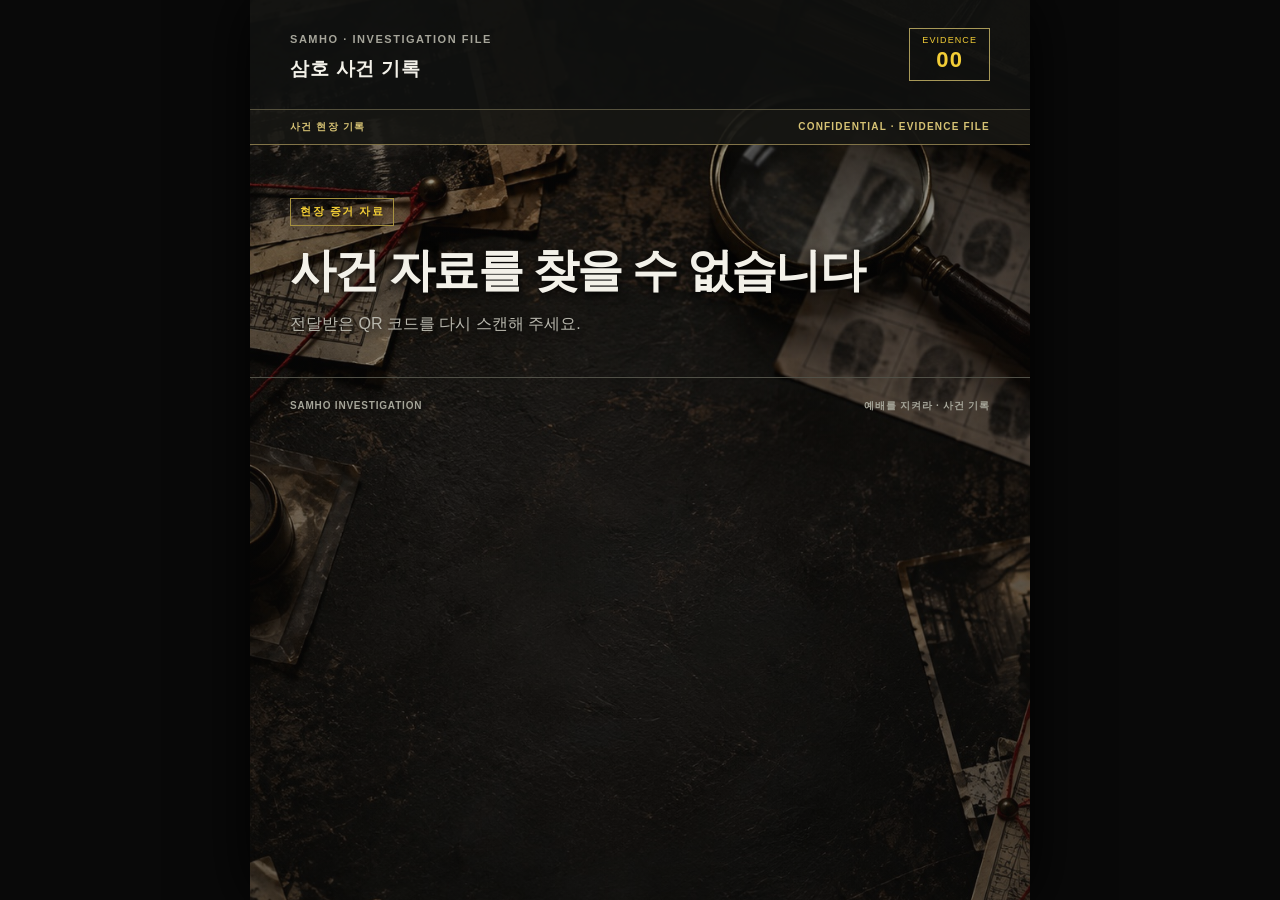
==== investigation/index.html @ ebe6a9de "Create investigation desk atmosphere" ====
<!doctype html>
<html lang="ko">
<head>
  <meta charset="utf-8">
  <meta name="viewport" content="width=device-width, initial-scale=1">
  <meta name="theme-color" content="#111111">
  <title>삼호 사건 기록</title>
  <link rel="stylesheet" href="style.css?v=6">
  <script src="case.js?v=3" defer></script>
</head>
<body>
  <main class="file">
    <header class="masthead"><div><span class="overline">SAMHO · INVESTIGATION FILE</span><p>삼호 사건 기록</p></div><span class="seal">EVIDENCE<br><b id="case-number">00</b></span></header>
    <div class="case-strip" aria-hidden="true"><span>사건 현장 기록</span><span>CONFIDENTIAL · EVIDENCE FILE</span></div>
    <section class="intro"><p class="tag">현장 증거 자료</p><h1 id="title"></h1><p id="intro"></p></section>
    <section aria-labelledby="evidence-title"><div class="section-head"><span>01 / EVIDENCE</span><h2 id="evidence-title">확보된 자료</h2><p>사진을 누르면 원본을 크게 볼 수 있습니다.</p></div><div id="evidence"></div></section>
    <section id="answer-section" class="answer" hidden><div class="section-head"><span>02 / INVESTIGATION</span><h2>단서를 확인하세요</h2></div><p id="question" class="question"></p><form id="form"><label for="answer-input">정답 입력</label><div class="answer-row"><input id="answer-input" autocomplete="off"><button type="submit">확인 <span aria-hidden="true">→</span></button></div><p id="message" role="status" aria-live="polite">정답을 입력하고 확인을 눌러주세요.</p></form></section>
    <section id="result" class="result" hidden aria-live="polite"><div class="section-head"><span>ACCESS GRANTED</span><h2>정답입니다</h2><p>새로운 자료가 확보되었습니다.</p></div><div id="result-evidence"></div></section>
    <footer><span>SAMHO INVESTIGATION</span><span>예배를 지켜라 · 사건 기록</span></footer>
  </main>
</body>
</html>
---- investigation/style.css ----
:root {
  color-scheme: dark;
  --yellow: #f2cd36;
  --white: #f3f1e9;
  --muted: #b8b7ad;
}
* { box-sizing: border-box; }
html { scroll-behavior: smooth; }
body {
  margin: 0;
  background: #090909;
  color: var(--white);
  font-family: -apple-system, BlinkMacSystemFont, "Apple SD Gothic Neo", "Malgun Gothic", sans-serif;
  line-height: 1.6;
}
.file {
  max-width: 780px;
  min-height: 100vh;
  margin: auto;
  overflow: hidden;
  background-color: #151411;
  background-image: linear-gradient(rgba(10, 10, 9, .38), rgba(10, 10, 9, .55)), url("assets/investigation-background.jpg");
  background-position: center top;
  background-size: 100% auto;
  background-repeat: repeat-y;
  box-shadow: 0 0 60px #000;
}
.masthead {
  display: flex;
  align-items: center;
  justify-content: space-between;
  padding: 25px clamp(20px, 5vw, 40px);
  background: #101110ed;
  border-bottom: 1px solid #55513d;
}
.masthead p { margin: 3px 0 0; font-size: 19px; font-weight: 800; letter-spacing: .04em; }
.overline, .section-head span, .tag { font-size: 11px; font-weight: 800; letter-spacing: .14em; }
.overline { color: #a6a59a; }
.seal { border: 1px solid #a89958; color: var(--yellow); text-align: center; padding: 6px 12px; font-size: 9px; line-height: 1.25; letter-spacing: .12em; }
.seal b { font-size: 22px; }
.case-strip { display: flex; justify-content: space-between; gap: 12px; padding: 9px clamp(20px, 5vw, 40px); border-bottom: 1px solid #827448; background: #171713e8; color: #d6c274; font-size: 10px; font-weight: 800; letter-spacing: .12em; }
.case-strip span:last-child { text-align: right; }
section { padding: 0 clamp(18px, 5vw, 40px); }
.intro { padding-top: 52px; padding-bottom: 40px; text-shadow: 0 2px 10px #000; }
.tag { display: inline-block; color: var(--yellow); border: 1px solid #a79240; padding: 4px 9px; margin: 0 0 16px; }
.intro h1 { font-size: clamp(30px, 7vw, 46px); line-height: 1.25; margin: 0 0 12px; letter-spacing: -.04em; word-break: keep-all; }
.intro p:last-child { color: var(--muted); margin: 0; word-break: keep-all; }
.section-head { border-top: 1px solid #aa9766; padding: 18px 0 16px; text-shadow: 0 2px 5px #000; }
.section-head span { color: var(--yellow); }
.section-head h2 { font-size: 21px; margin: 4px 0; }
.section-head p { font-size: 14px; color: var(--muted); margin: 0; }
figure { position: relative; margin: 0 0 26px; background: #f4f2e9; border: 5px solid #e8e4d7; box-shadow: 0 7px 22px #0008; }
figure a { display: block; line-height: 0; }
figure img { display: block; width: 100%; height: auto; }
figcaption { padding: 12px 12px 10px; font-size: 13px; font-weight: 700; color: #33352e; line-height: 1.5; }
.answer { padding-top: 12px; padding-bottom: 30px; }
.question { font-size: 20px; font-weight: 750; line-height: 1.5; margin: 5px 0 20px; word-break: keep-all; }
label { display: block; font-size: 13px; font-weight: 700; margin-bottom: 7px; }
.answer-row { display: flex; gap: 8px; }
input { min-width: 0; flex: 1; border: 1px solid #d4d1c3; background: #fff; padding: 15px; font-size: 18px; border-radius: 2px; color: #161616; }
input::placeholder { color: #6b6b6b; }
input:focus { outline: 3px solid var(--yellow); outline-offset: 2px; }
button { border: 0; border-radius: 2px; background: var(--yellow); color: #171717; font-size: 16px; font-weight: 800; padding: 0 22px; cursor: pointer; }
button:hover { background: #ffe276; }
button:focus-visible { outline: 3px solid #fff; outline-offset: 2px; }
#message { font-size: 14px; color: var(--muted); margin: 9px 0 0; }
.error { color: #ff9c86 !important; }
.result { padding-bottom: 25px; }
.result .section-head { border-top: 3px solid var(--yellow); }
.result .section-head span { color: var(--yellow); }
footer { border-top: 1px solid #505047; padding: 20px clamp(18px, 5vw, 40px); display: flex; justify-content: space-between; gap: 12px; font-size: 10px; letter-spacing: .08em; color: #a5a599; font-weight: 700; }
[hidden] { display: none !important; }
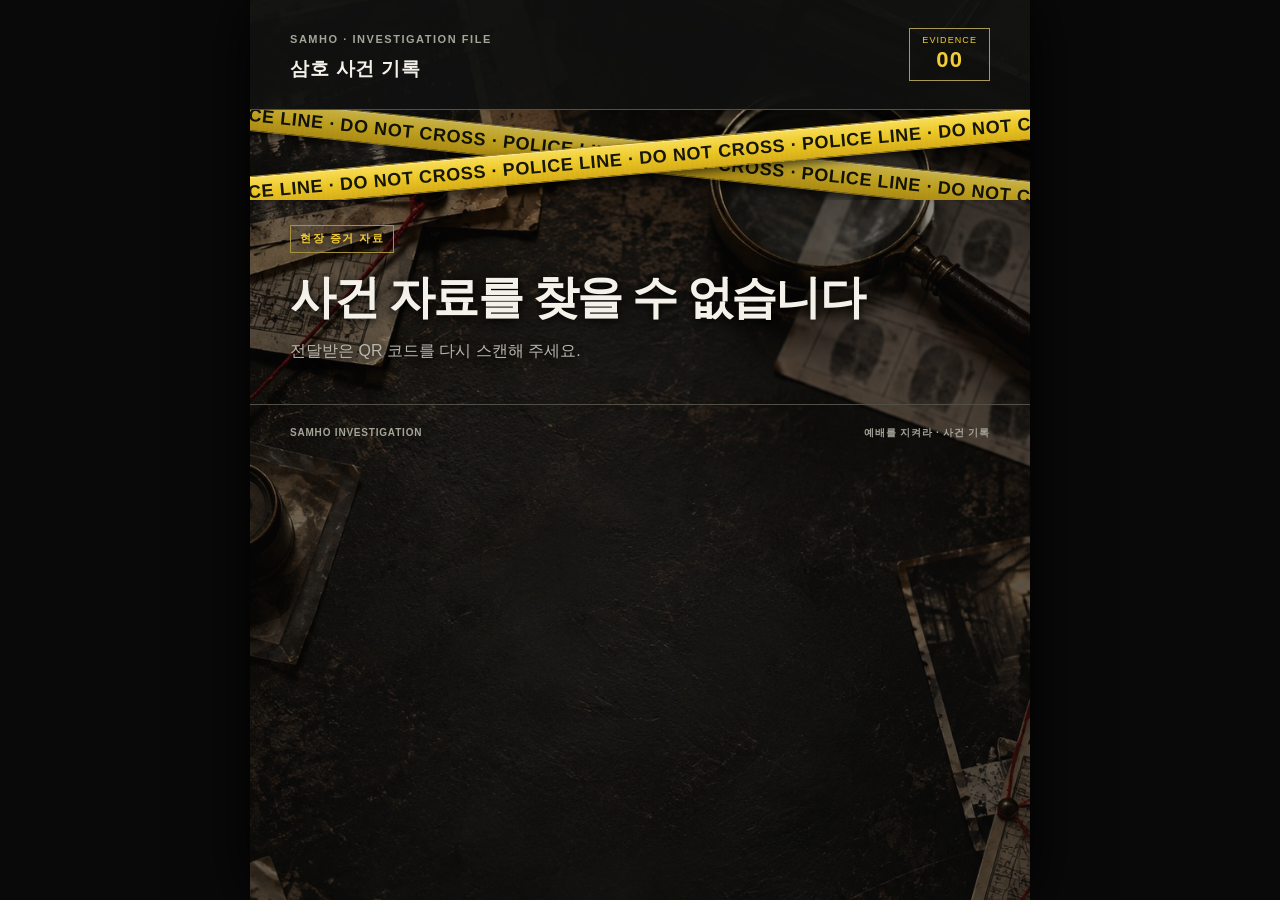
==== commit a49e2c8f: "Add crossed police cordon tape" ====
--- a/investigation/index.html
+++ b/investigation/index.html
@@ -5,13 +5,13 @@
   <meta name="viewport" content="width=device-width, initial-scale=1">
   <meta name="theme-color" content="#111111">
   <title>삼호 사건 기록</title>
-  <link rel="stylesheet" href="style.css?v=6">
+  <link rel="stylesheet" href="style.css?v=7">
   <script src="case.js?v=3" defer></script>
 </head>
 <body>
   <main class="file">
     <header class="masthead"><div><span class="overline">SAMHO · INVESTIGATION FILE</span><p>삼호 사건 기록</p></div><span class="seal">EVIDENCE<br><b id="case-number">00</b></span></header>
-    <div class="case-strip" aria-hidden="true"><span>사건 현장 기록</span><span>CONFIDENTIAL · EVIDENCE FILE</span></div>
+    <div class="police-cordon" aria-hidden="true"><span class="police-tape tape-back">POLICE LINE · DO NOT CROSS · POLICE LINE · DO NOT CROSS · POLICE LINE · DO NOT CROSS</span><span class="police-tape tape-front">POLICE LINE · DO NOT CROSS · POLICE LINE · DO NOT CROSS · POLICE LINE · DO NOT CROSS</span></div>
     <section class="intro"><p class="tag">현장 증거 자료</p><h1 id="title"></h1><p id="intro"></p></section>
     <section aria-labelledby="evidence-title"><div class="section-head"><span>01 / EVIDENCE</span><h2 id="evidence-title">확보된 자료</h2><p>사진을 누르면 원본을 크게 볼 수 있습니다.</p></div><div id="evidence"></div></section>
     <section id="answer-section" class="answer" hidden><div class="section-head"><span>02 / INVESTIGATION</span><h2>단서를 확인하세요</h2></div><p id="question" class="question"></p><form id="form"><label for="answer-input">정답 입력</label><div class="answer-row"><input id="answer-input" autocomplete="off"><button type="submit">확인 <span aria-hidden="true">→</span></button></div><p id="message" role="status" aria-live="polite">정답을 입력하고 확인을 눌러주세요.</p></form></section>
--- a/investigation/style.css
+++ b/investigation/style.css
@@ -38,10 +38,12 @@
 .overline { color: #a6a59a; }
 .seal { border: 1px solid #a89958; color: var(--yellow); text-align: center; padding: 6px 12px; font-size: 9px; line-height: 1.25; letter-spacing: .12em; }
 .seal b { font-size: 22px; }
-.case-strip { display: flex; justify-content: space-between; gap: 12px; padding: 9px clamp(20px, 5vw, 40px); border-bottom: 1px solid #827448; background: #171713e8; color: #d6c274; font-size: 10px; font-weight: 800; letter-spacing: .12em; }
-.case-strip span:last-child { text-align: right; }
+.police-cordon { position: relative; height: 90px; overflow: hidden; pointer-events: none; }
+.police-tape { position: absolute; left: -8%; width: 116%; white-space: nowrap; padding: 3px 14px; color: #171709; background: repeating-linear-gradient(90deg, #ffffff08 0 2px, transparent 2px 5px), linear-gradient(180deg, #f9dd55, #e9c421 55%, #d6ac16); border-block: 1px solid #a58a26; box-shadow: 0 4px 9px #0009, inset 0 1px 1px #fff7; font-family: Impact, "Arial Narrow", sans-serif; font-size: 18px; font-weight: 900; line-height: 1.35; letter-spacing: .035em; }
+.tape-back { top: 30px; transform: rotate(6deg); filter: brightness(.8); }
+.tape-front { top: 32px; transform: rotate(-5deg); }
 section { padding: 0 clamp(18px, 5vw, 40px); }
-.intro { padding-top: 52px; padding-bottom: 40px; text-shadow: 0 2px 10px #000; }
+.intro { padding-top: 24px; padding-bottom: 40px; text-shadow: 0 2px 10px #000; }
 .tag { display: inline-block; color: var(--yellow); border: 1px solid #a79240; padding: 4px 9px; margin: 0 0 16px; }
 .intro h1 { font-size: clamp(30px, 7vw, 46px); line-height: 1.25; margin: 0 0 12px; letter-spacing: -.04em; word-break: keep-all; }
 .intro p:last-child { color: var(--muted); margin: 0; word-break: keep-all; }
